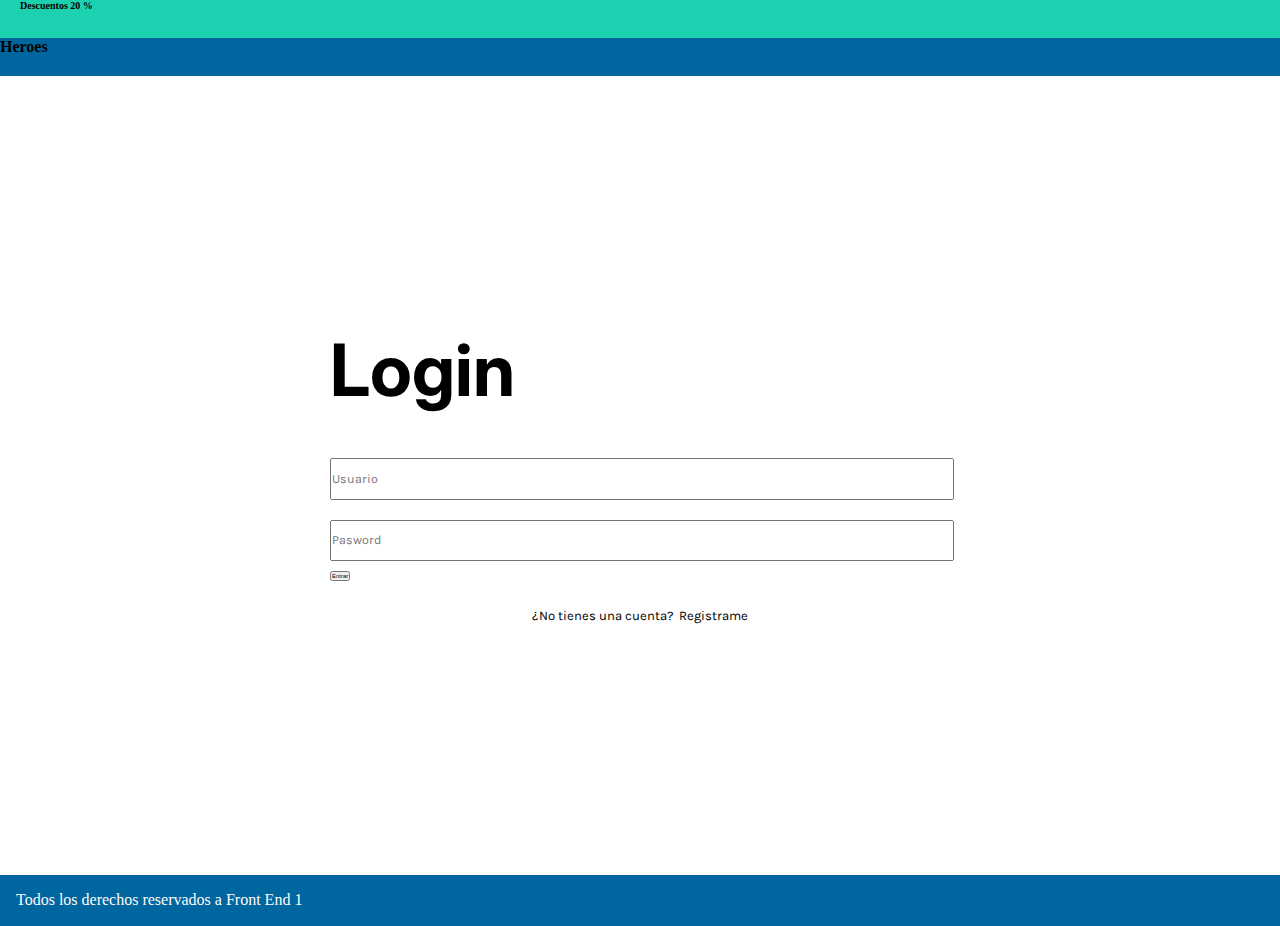
==== Login_Rem.html @ 988d6981 "Changes file login_rem.html ñaña!" ====
<!DOCTYPE html>
<html lang="en">

<head>
    <meta charset="UTF-8">
    <meta http-equiv="X-UA-Compatible" content="IE=edge">
    <meta name="viewport" content="width=device-width, initial-scale=1.0">
    <link rel="preconnect" href="https://fonts.googleapis.com">
    <link rel="preconnect" href="https://fonts.gstatic.com" crossorigin>
    <link href="https://fonts.googleapis.com/css2?family=Inter:wght@500&family=Karla&display=swap" rel="stylesheet">
    <link href="https://fonts.googleapis.com/css2?family=Karla&display=swap" rel="stylesheet">
    <link rel="stylesheet" href="./css/style_login.css">
    <title>Login</title>
</head>

<body>
    <header>
        <!-- Aqui Top header y bottom header -->
        <div class="submenutop">
            <h3>Descuentos 20 %</h3>
        </div>
        <div class="submenumain">
            <h2>Heroes</h2>
        </div>
    </header>

    <form action="/Login.html" class="form">
        <h1>Login</h1>
    
            <input type="text" name="usuario" placeholder="Usuario">    
            <input type="password" name="password" placeholder="Pasword">
      
        <button type="submit">Entrar</button>
        <p> <a>¿No tienes una cuenta?</a> <a>Registrame</a> </p>
    </form>
    <footer>
        <section class="footer">
            <h3>Todos los derechos reservados a Front End 1 </h3>
        </section>
    </footer>

</body>

</html>
---- css/style_login.css ----
*{
    margin: 0;
    padding:0;
    font-size: 62.5%;
    }

    p, h2{
        font-size: 1.6rem;
    }
    /*Mr Header*/
    .submenutop{
        background-color:  #1CD1B0;
        width: 100vw;
        height: 3.8rem;
        font-weight: 400;
    }
    .submenutop h3{
       padding-left: 20px;
       font-size: 1rem;       
    }
    .submenumain{
        background-color:  #00669F;
        width: 100vw;
        height: 3.8rem;
        font-weight: 400;    
    }
    /*Main now it is a form*/

    .form{
    /* border: 1px solid red; */
    max-width: 62rem;
    margin: 25rem auto; 
    font-family: 'Karla', sans-serif ;
    }

    .form h1{
    font-family: 'Inter', sans-serif;
    font-size: 7.2rem;
    margin-bottom: 3.5rem;  
    }

    .form input{
    width: 100%;
    max-width: 62rem;
    height: 3.75rem;
    font-size: 1.25rem;
    font-family: 'Karla', sans-serif;
    font-weight: 400;
    margin: 1rem 0;
    color: black;
    }
    .button{
        background-color: #1CD1B0;
        color: black;
        width: 62rem;
        height: 5.3rem;
        border-radius: 23px;
        border-style: none;
        font-size: 2.4rem;
        font-weight: 400;
        box-shadow: 0px 4px 4px rgba(0, 0, 0, 0.25);
    }

             
    p{
        display: block;     
        text-align: center;
        font-family: 'Karla', sans-serif;
        font-weight: 400;  
        font-size: 2.1rem; 
        margin-top: 2rem;
    }
    .blue {
        color: #00669F;
    }


    /*Mr Footer*/
    .footer{
    width: 100vw;
    height: 51px;
    background-color: #00669F;
    color: #FFF9F9;       
    }
    .footer h3{
    padding: 16px 16px 16px;
    line-height: 18.75px;
    font-size: 1.6rem;
    font-weight: 400; 
    }
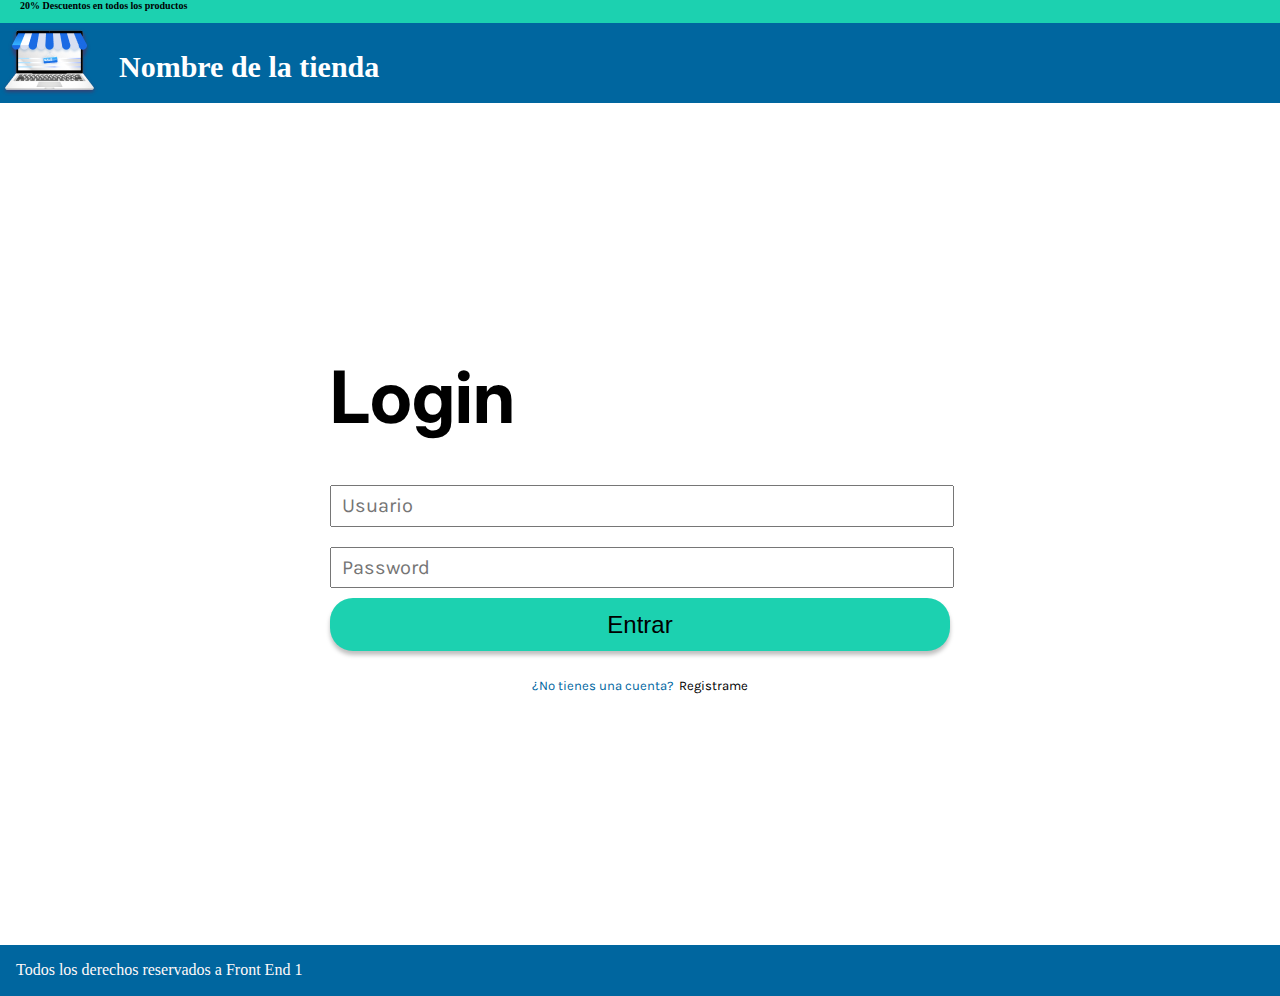
==== commit 12d8b780: "Merge branch 'main' of github.com:rosmarmendoza/CardsFrontendDH" ====
--- a/Login_Rem.html
+++ b/Login_Rem.html
@@ -17,22 +17,23 @@
     <header>
         <!-- Aqui Top header y bottom header -->
         <div class="submenutop">
-            <h3>Descuentos 20 %</h3>
+            <h3> 20% Descuentos en todos los productos</h3>
         </div>
         <div class="submenumain">
-            <h2>Heroes</h2>
+            <img class="logo" src="./images/logo 1.png" alt="Logo"><h2>Nombre de la tienda</h2>
         </div>
     </header>
 
     <form action="/Login.html" class="form">
-        <h1>Login</h1>
-    
+        <h1>Login</h1>    
             <input type="text" name="usuario" placeholder="Usuario">    
-            <input type="password" name="password" placeholder="Pasword">
-      
-        <button type="submit">Entrar</button>
-        <p> <a>¿No tienes una cuenta?</a> <a>Registrame</a> </p>
+            <input type="password" name="password" placeholder="Password">  
+            <button type="submit" class="button">Entrar</button>
+            <p class="register"> <a class="blue">¿No tienes una cuenta?</a> <a>Registrame</a> </p>  
     </form>
+
+
+
     <footer>
         <section class="footer">
             <h3>Todos los derechos reservados a Front End 1 </h3>
--- a/css/style_login.css
+++ b/css/style_login.css
@@ -11,19 +11,32 @@
     .submenutop{
         background-color:  #1CD1B0;
         width: 100vw;
-        height: 3.8rem;
+        height: 2.3rem;
         font-weight: 400;
     }
     .submenutop h3{
        padding-left: 20px;
-       font-size: 1rem;       
-    }
+       font-size: 1rem;     
+   }
     .submenumain{
         background-color:  #00669F;
         width: 100vw;
-        height: 3.8rem;
-        font-weight: 400;    
+        height: 8rem;
+        font-weight: 400;  
+        display: flex; /* aline content*/
     }
+     .logo{
+        width: 9.9rem;
+        height: 7.4rem;
+    }
+    .submenumain h2 {
+        padding-top:2.7rem;
+        padding-left: 2rem;
+        padding-bottom:1.8rem;
+        font-size: 3rem;
+        color: white;
+    }
+
     /*Main now it is a form*/
 
     .form{
@@ -37,17 +50,19 @@
     font-family: 'Inter', sans-serif;
     font-size: 7.2rem;
     margin-bottom: 3.5rem;  
+    font-weight: 700;
     }
 
     .form input{
-    width: 100%;
-    max-width: 62rem;
+    width: 62rem;
     height: 3.75rem;
-    font-size: 1.25rem;
+    font-size: 2rem;
     font-family: 'Karla', sans-serif;
     font-weight: 400;
     margin: 1rem 0;
     color: black;
+    text-indent: 1rem;
+    
     }
     .button{
         background-color: #1CD1B0;
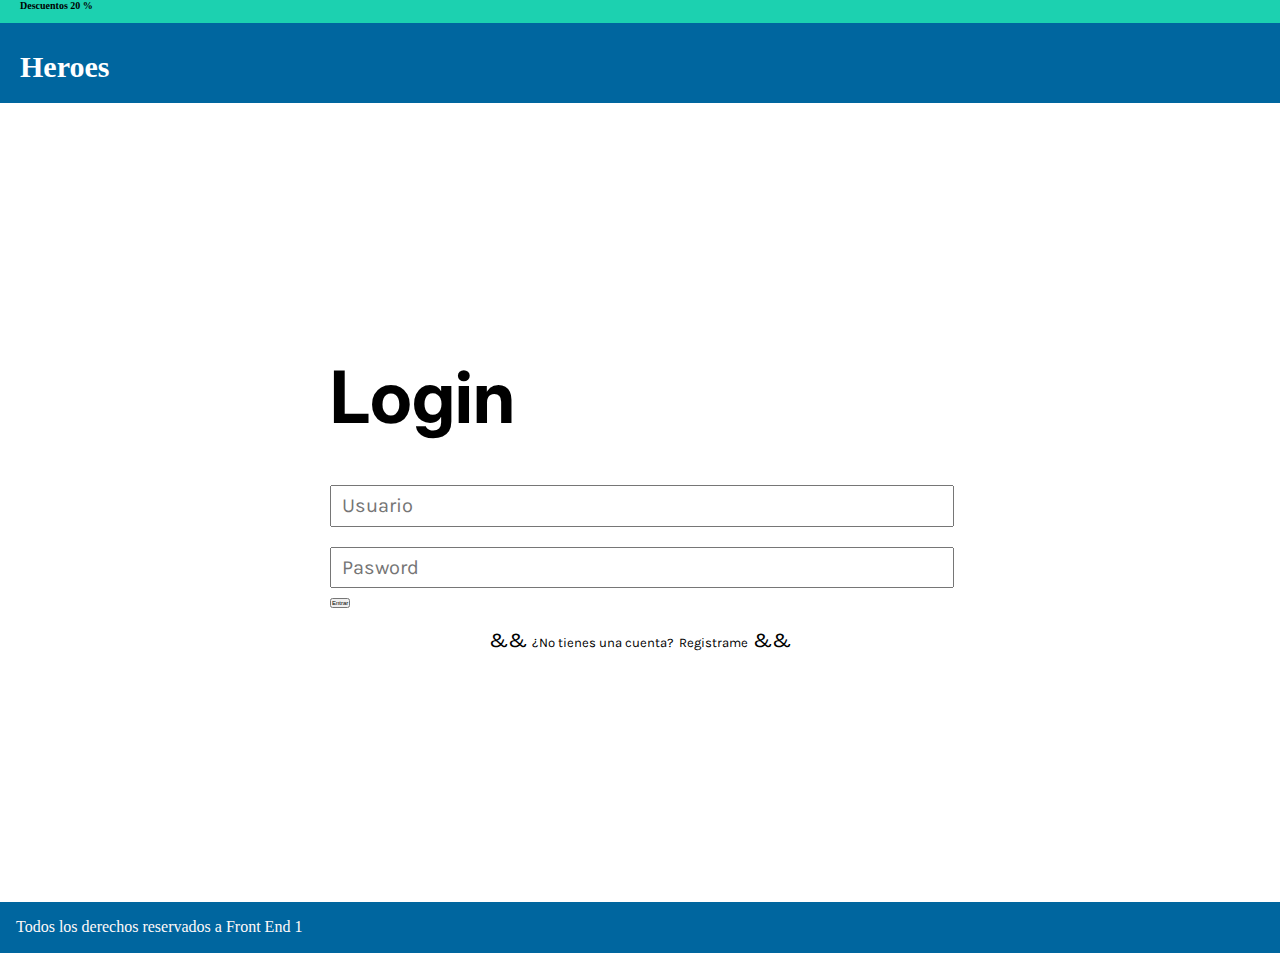
==== commit 1f54892a: "Merge pull request #6 from rosmarmendoza/second_version" ====
--- a/Login_Rem.html
+++ b/Login_Rem.html
@@ -17,23 +17,22 @@
     <header>
         <!-- Aqui Top header y bottom header -->
         <div class="submenutop">
-            <h3> 20% Descuentos en todos los productos</h3>
+            <h3>Descuentos 20 %</h3>
         </div>
         <div class="submenumain">
-            <img class="logo" src="./images/logo 1.png" alt="Logo"><h2>Nombre de la tienda</h2>
+            <h2>Heroes</h2>
         </div>
     </header>
 
     <form action="/Login.html" class="form">
-        <h1>Login</h1>    
+        <h1>Login</h1>
+    
             <input type="text" name="usuario" placeholder="Usuario">    
-            <input type="password" name="password" placeholder="Password">  
-            <button type="submit" class="button">Entrar</button>
-            <p class="register"> <a class="blue">¿No tienes una cuenta?</a> <a>Registrame</a> </p>  
+            <input type="password" name="password" placeholder="Pasword">
+      
+        <button type="submit">Entrar</button>
+        <p> <a>¿No tienes una cuenta?</a> <a>Registrame</a> </p>
     </form>
-
-
-
     <footer>
         <section class="footer">
             <h3>Todos los derechos reservados a Front End 1 </h3>
--- a/css/style_login.css
+++ b/css/style_login.css
@@ -1,4 +1,4 @@
-    *{
+*{
     margin: 0;
     padding:0;
     font-size: 62.5%;
@@ -25,7 +25,7 @@
         font-weight: 400;  
         display: flex; /* aline content*/
     }
-     .logo{
+    .logo{
         width: 9.9rem;
         height: 7.4rem;
     }
@@ -45,7 +45,6 @@
     margin: 25rem auto; 
     font-family: 'Karla', sans-serif ;
     }
-
     .form h1{
     font-family: 'Inter', sans-serif;
     font-size: 7.2rem;
@@ -62,21 +61,37 @@
     margin: 1rem 0;
     color: black;
     text-indent: 1rem;
+    outline: none; /*none border property*/
+    }
+    .input_submit{
+    background-color: #1CD1B0;
+    color: black;
+    width: 62rem;
+    height: 5.3rem;
+    border-radius: 23px;
+    border-style: none;
+    font-size: 2.4rem;
+    font-weight: 400;
+    box-shadow: 0px 4px 4px rgba(0, 0, 0, 0.25):       
+    }
+    /*Pseudoelements*/
+    .form .user_data:focus, .form .password_data:focus {
+        border: 4px solid orange;
+    }
     
+    /*Pseudoclass*/
+    p::before{
+        content: '&&';
+        color: black;
     }
-    .button{
-        background-color: #1CD1B0;
+    p::after{
+        content: '&&';
         color: black;
-        width: 62rem;
-        height: 5.3rem;
-        border-radius: 23px;
-        border-style: none;
-        font-size: 2.4rem;
-        font-weight: 400;
-        box-shadow: 0px 4px 4px rgba(0, 0, 0, 0.25);
     }
-
-             
+    .input_submit:hover{
+        background-color: #00669F;
+        color: white;
+    }          
     p{
         display: block;     
         text-align: center;
@@ -88,8 +103,6 @@
     .blue {
         color: #00669F;
     }
-
-
     /*Mr Footer*/
     .footer{
     width: 100vw;
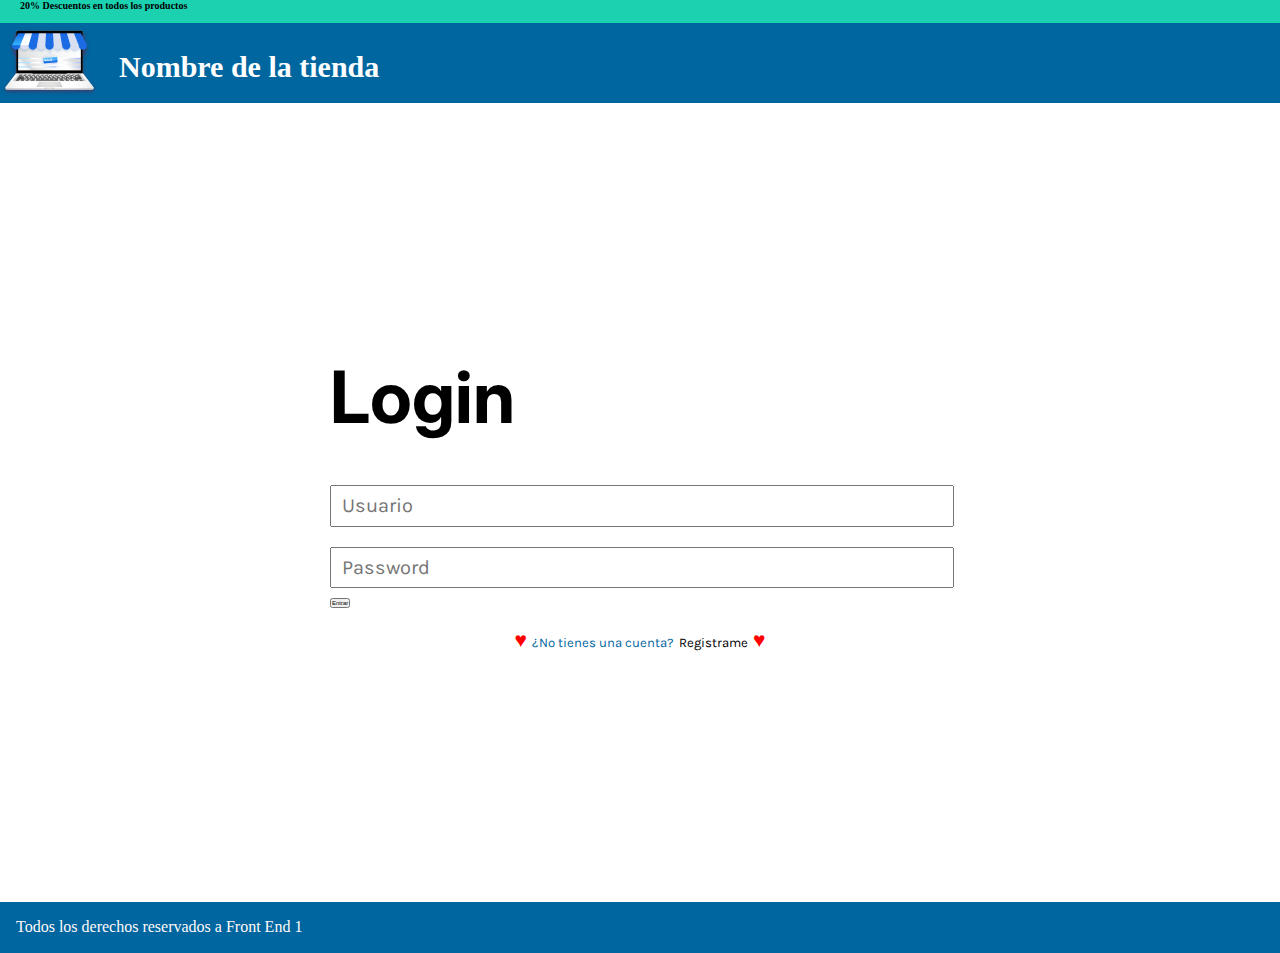
==== commit fb2c492c: "Merge branch 'main' into Login.html" ====
--- a/Login_Rem.html
+++ b/Login_Rem.html
@@ -17,22 +17,22 @@
     <header>
         <!-- Aqui Top header y bottom header -->
         <div class="submenutop">
-            <h3>Descuentos 20 %</h3>
+
+            <h3> 20% Descuentos en todos los productos</h3>
         </div>
         <div class="submenumain">
-            <h2>Heroes</h2>
+            <img class="logo" src="./images/logo 1.png" alt="Logo"><h2>Nombre de la tienda</h2>
         </div>
     </header>
 
     <form action="/Login.html" class="form">
-        <h1>Login</h1>
-    
+        <h1>Login</h1>    
             <input type="text" name="usuario" placeholder="Usuario">    
-            <input type="password" name="password" placeholder="Pasword">
-      
-        <button type="submit">Entrar</button>
-        <p> <a>¿No tienes una cuenta?</a> <a>Registrame</a> </p>
+            <input type="password" name="password" placeholder="Password">  
+            <button type="submit" class="button">Entrar</button>
+            <p class="register"> <a class="blue">¿No tienes una cuenta?</a> <a>Registrame</a> </p>  
     </form>
+
     <footer>
         <section class="footer">
             <h3>Todos los derechos reservados a Front End 1 </h3>
--- a/css/style_login.css
+++ b/css/style_login.css
@@ -60,11 +60,21 @@
     font-weight: 400;
     margin: 1rem 0;
     color: black;
+    text-indent: 1rem;    
+    }
+    /*Pseudocositas*/
+    .form .user_data:focus, .form .password_data:focus{
+        border: 0.4rem solid orange;
+    }
+    .input_submit:hover{
+        color: white;
+        background-color: #00669F;
+    }   
+
+    .input_submit{
+    background-color: #1CD1B0;
     text-indent: 1rem;
     outline: none; /*none border property*/
-    }
-    .input_submit{
-    background-color: #1CD1B0;
     color: black;
     width: 62rem;
     height: 5.3rem;
@@ -80,18 +90,22 @@
     }
     
     /*Pseudoclass*/
+
+
     p::before{
-        content: '&&';
-        color: black;
-    }
+        content: "♥";
+        color: red;
+    }   
     p::after{
-        content: '&&';
-        color: black;
-    }
+        content: "♥";
+        color: red;
+    }       
+
     .input_submit:hover{
         background-color: #00669F;
         color: white;
     }          
+
     p{
         display: block;     
         text-align: center;
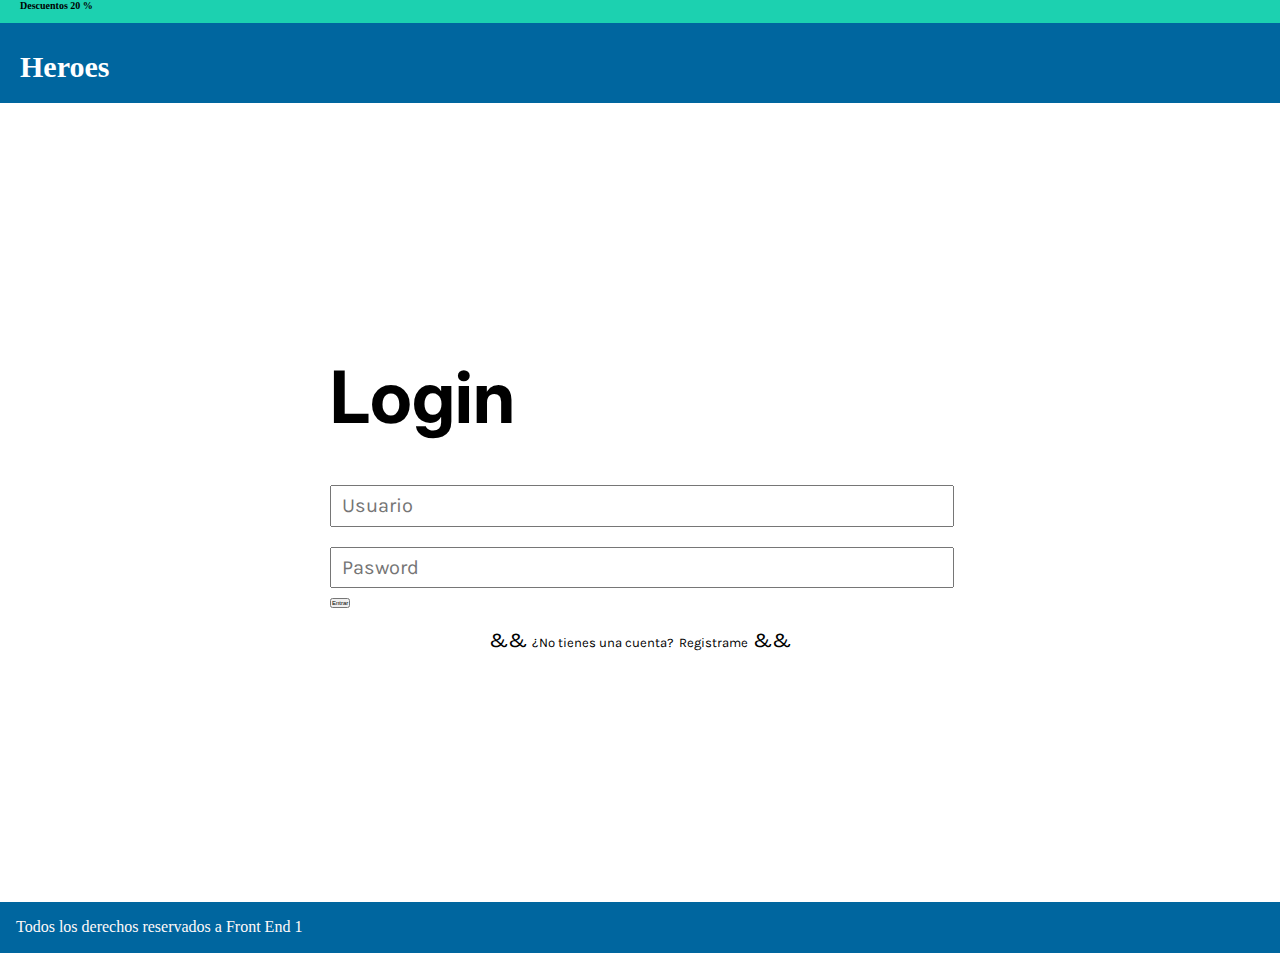
==== commit 5a3bae39: "Revert "Login.html"" ====
--- a/Login_Rem.html
+++ b/Login_Rem.html
@@ -17,22 +17,22 @@
     <header>
         <!-- Aqui Top header y bottom header -->
         <div class="submenutop">
-
-            <h3> 20% Descuentos en todos los productos</h3>
+            <h3>Descuentos 20 %</h3>
         </div>
         <div class="submenumain">
-            <img class="logo" src="./images/logo 1.png" alt="Logo"><h2>Nombre de la tienda</h2>
+            <h2>Heroes</h2>
         </div>
     </header>
 
     <form action="/Login.html" class="form">
-        <h1>Login</h1>    
+        <h1>Login</h1>
+    
             <input type="text" name="usuario" placeholder="Usuario">    
-            <input type="password" name="password" placeholder="Password">  
-            <button type="submit" class="button">Entrar</button>
-            <p class="register"> <a class="blue">¿No tienes una cuenta?</a> <a>Registrame</a> </p>  
+            <input type="password" name="password" placeholder="Pasword">
+      
+        <button type="submit">Entrar</button>
+        <p> <a>¿No tienes una cuenta?</a> <a>Registrame</a> </p>
     </form>
-
     <footer>
         <section class="footer">
             <h3>Todos los derechos reservados a Front End 1 </h3>
--- a/css/style_login.css
+++ b/css/style_login.css
@@ -60,21 +60,11 @@
     font-weight: 400;
     margin: 1rem 0;
     color: black;
-    text-indent: 1rem;    
+    text-indent: 1rem;
+    outline: none; /*none border property*/
     }
-    /*Pseudocositas*/
-    .form .user_data:focus, .form .password_data:focus{
-        border: 0.4rem solid orange;
-    }
-    .input_submit:hover{
-        color: white;
-        background-color: #00669F;
-    }   
-
     .input_submit{
     background-color: #1CD1B0;
-    text-indent: 1rem;
-    outline: none; /*none border property*/
     color: black;
     width: 62rem;
     height: 5.3rem;
@@ -90,22 +80,18 @@
     }
     
     /*Pseudoclass*/
-
-
     p::before{
-        content: "♥";
-        color: red;
-    }   
+        content: '&&';
+        color: black;
+    }
     p::after{
-        content: "♥";
-        color: red;
-    }       
-
+        content: '&&';
+        color: black;
+    }
     .input_submit:hover{
         background-color: #00669F;
         color: white;
     }          
-
     p{
         display: block;     
         text-align: center;
